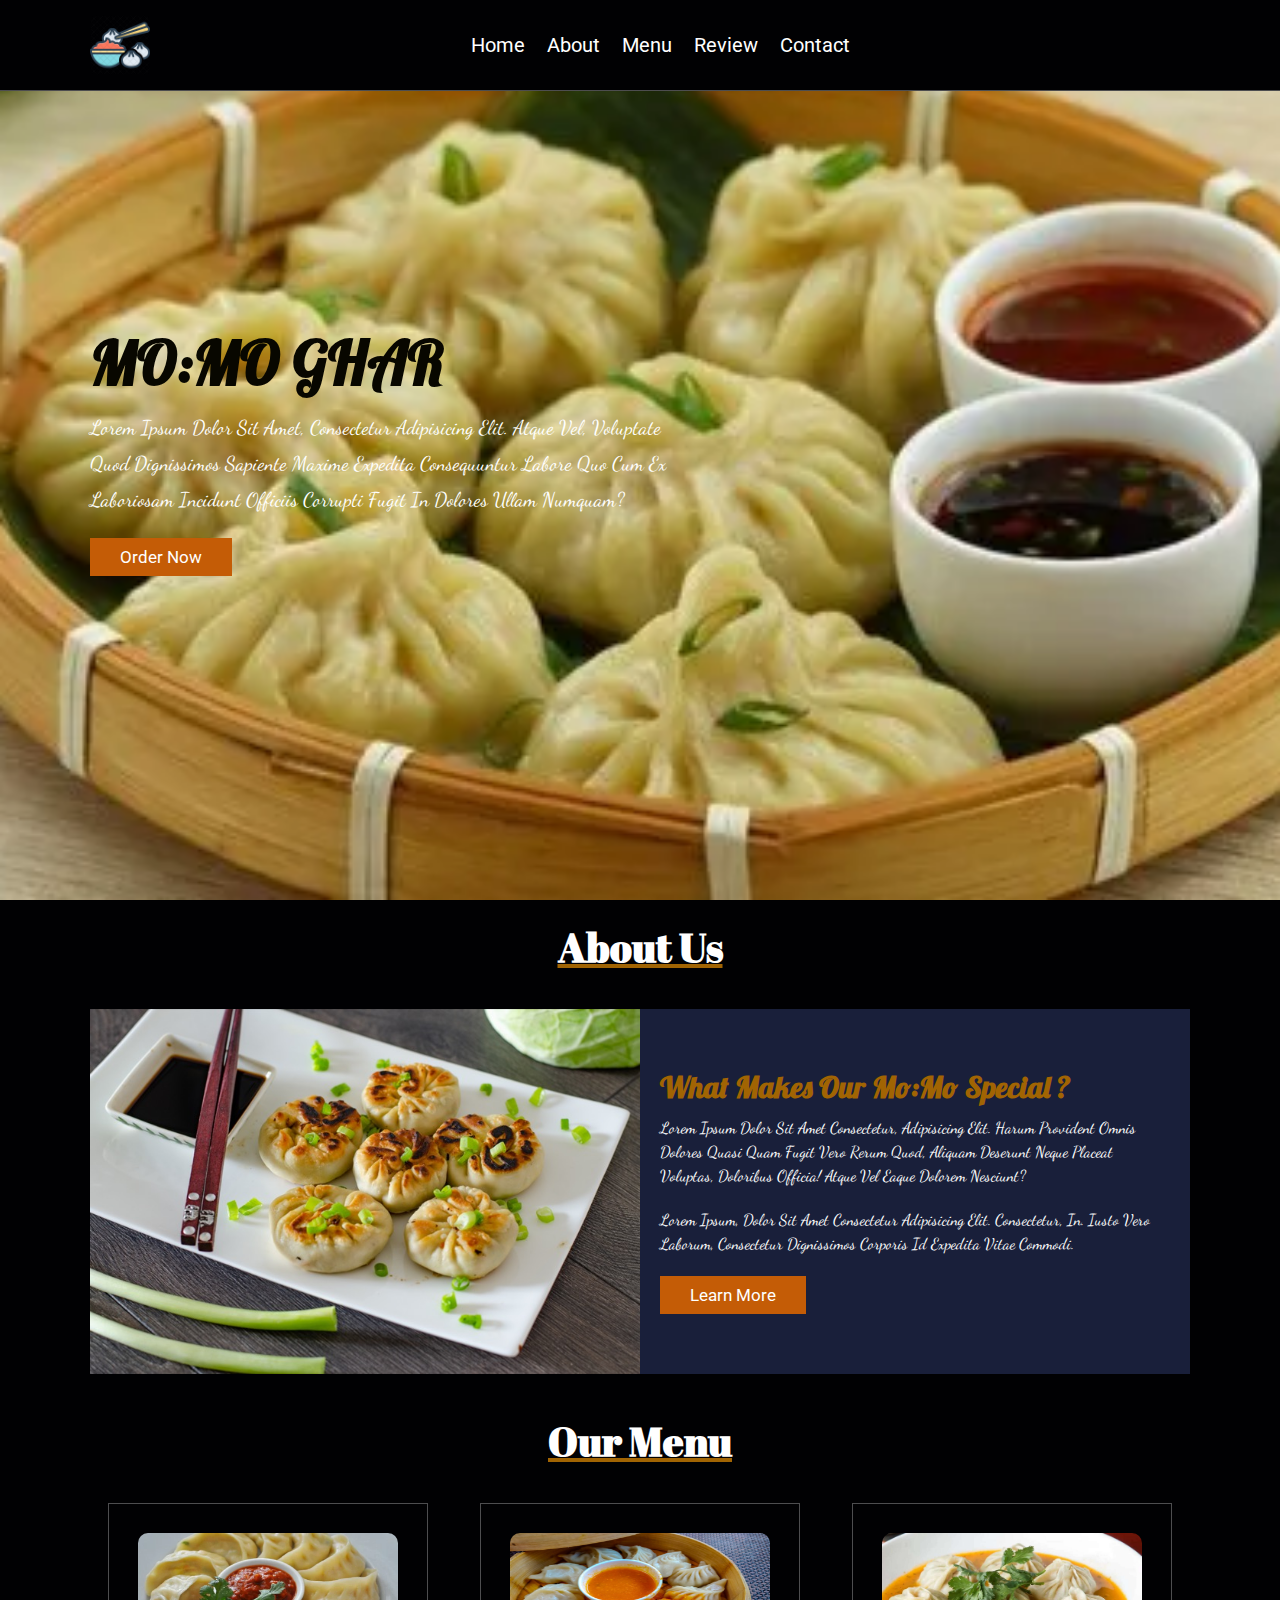
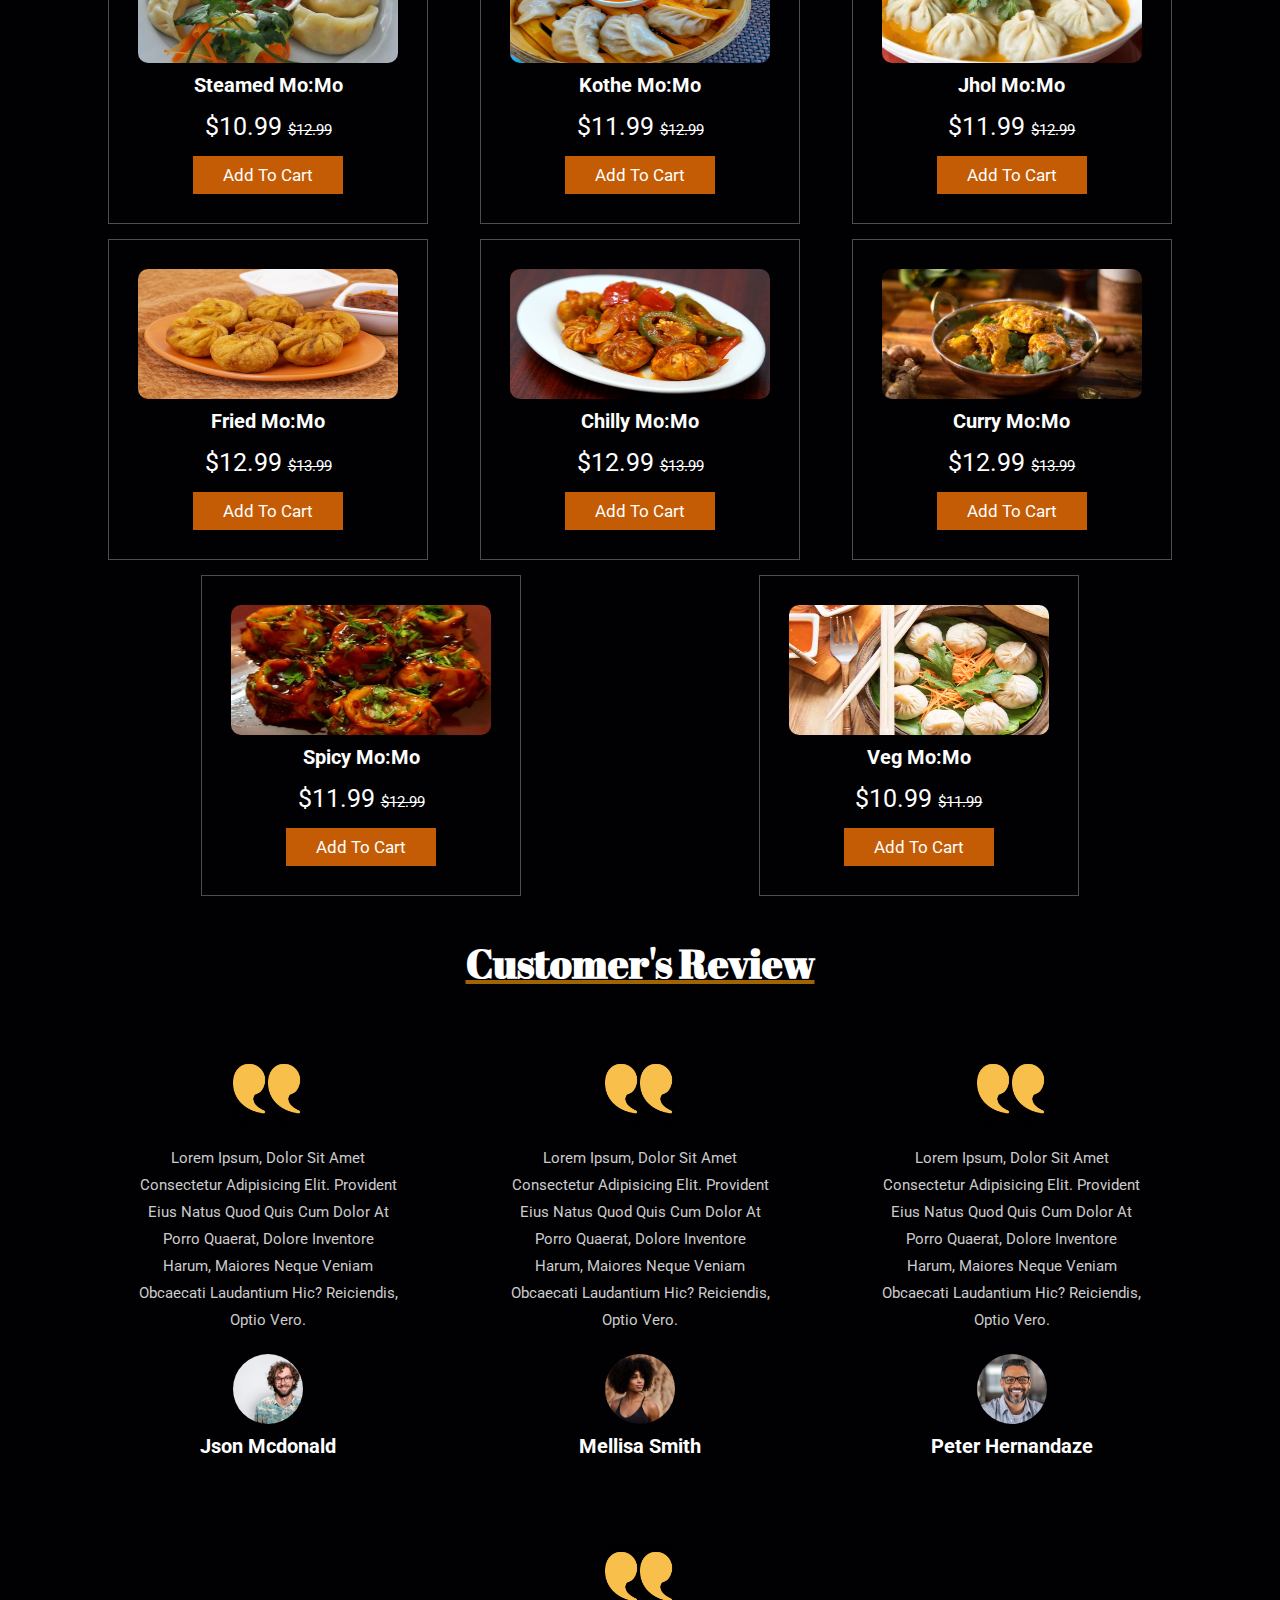
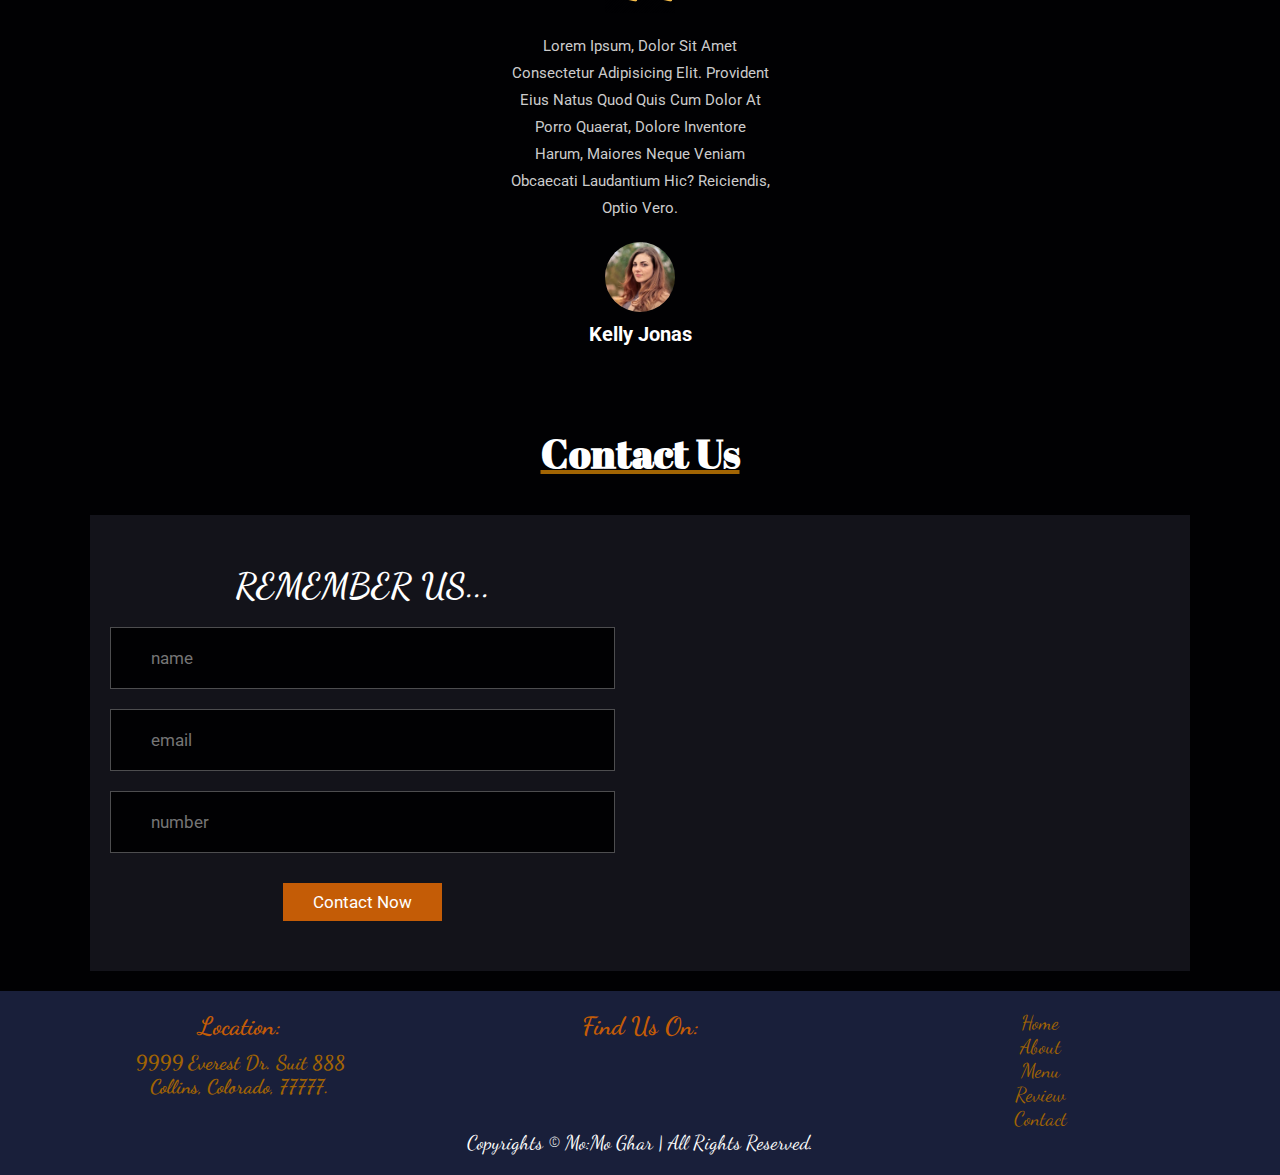
==== index.html @ 1f5e40d8 "Add files via upload" ====
<html lang="en">
<head>
    <meta charset="UTF-8">
    <meta http-equiv="X-UA-Compatible" content="IE=edge">
    <meta name="viewport" content="width=device-width, initial-scale=1.0">
    <link rel="stylesheet" href="https://cdnjs.cloudflare.com/ajax/libs/font-awesome/6.1.2/css/all.min.css" 
        integrity="sha512-1sCRPdkRXhBV2PBLUdRb4tMg1w2YPf37qatUFeS7zlBy7jJI8Lf4VHwWfZZfpXtYSLy85pkm9GaYVYMfw5BC1A==" 
        crossorigin="anonymous" referrerpolicy="no-referrer" />
        <link rel="stylesheet" href="style.css">
    <title>Mo:Mo Ghar</title>
</head>
<body>
    <!-- Header Section -->
    <header class="header">
        <a href="#" class="logo">
            <img src="./images/momo-logo-2.webp" alt="">
        </a>
        <nav class="navbar">
            <a href="#home">Home</a>
            <a href="#about">About</a>
            <a href="#menu">Menu</a>
            <a href="#review">Review</a>
            <a href="#contact">Contact</a>
        </nav>
        <div class="icons">
            <div class="fas fa-search" id="search-btn"></div>
            <div class="fas fa-shopping-cart" id="cart-btn"></div>
            <div class="fas fa-bars" id="menu-btn"></div>
        </div>
        <div class="search-form">
            <input type="search" id="search-box" placeholder="Type to search">
            <label for="search-box" class="fas fa-search"></label>
        </div>
        <div class="cart-items-container">
            <div class="cart-items">
                <span class="fas fa-times"></span>
                <img src="./images/momo_01.jpg" alt="">
                <div class="content">
                    <h3>Steam Mo:Mo</h3>
                    <div class="price">$15.99</div>
                </div>
            </div>
            <div class="cart-items">
                <span class="fas fa-times"></span>
                <img src="./images/momo_02.webp" alt="">
                <div class="content">
                    <h3>Jhol Mo:Mo</h3>
                    <div class="price">$14.99</div>
                </div>
            </div>
            <div class="cart-items">
                <span class="fas fa-times"></span>
                <img src="./images/momo_03.jpg" alt="">
                <div class="content">
                    <h3>Curry Mo:Mo</h3>
                    <div class="price">$13.99</div>
                </div>
            </div>
            <div class="cart-items">
                <span class="fas fa-times"></span>
                <img src="./images/momo_04.jpg" alt="">
                <div class="content">
                    <h3>Fried Mo:Mo</h3>
                    <div class="price">$15.99</div>
                </div>
            </div>
            <a href="#" class="btn">Checkout Now</a>
        </div>
    </header>

    <!-- Home Section -->
    <section class="home" id="home">
        <div class="content">
            <h3>Mo:Mo Ghar </h3>
            <p>Lorem ipsum dolor sit amet, consectetur adipisicing elit. Atque vel, voluptate quod
             dignissimos sapiente maxime expedita consequuntur labore quo cum ex laboriosam 
             incidunt officiis corrupti fugit in dolores ullam numquam?</p>
             <a href="#" class="btn">Order Now</a>
        </div>
    </section>

    <!-- About Section -->
    <section class="about" id="about">
        <h1 class="heading">About Us</h1>
        <div class="row">
            <div class="image">
                <img src="./images/momo_04.jpg" alt="">
            </div>
            <div class="content">
                <h3>What makes our mo:mo special ?</h3>
                <p>Lorem ipsum dolor sit amet consectetur, adipisicing elit. Harum provident omnis
                     dolores quasi quam fugit vero rerum quod, aliquam deserunt neque placeat 
                     voluptas, doloribus officia! Atque vel eaque dolorem nesciunt?</p>
                <p>Lorem ipsum, dolor sit amet consectetur adipisicing elit. Consectetur, in. 
                    Iusto vero laborum, consectetur dignissimos corporis id expedita vitae commodi.</p>
                <a href="#" class="btn">Learn More</a>
            </div>
        </div>
    </section>

    <!-- Menu Section -->
    <section class="menu" id="menu">
        <h1 class="heading">Our Menu</h1>
        <div class="box-container">
            <div class="box">
                <img src="./images/steam_momo.webp" alt="">
                <h3>Steamed Mo:Mo</h3>
                <div class="price">$10.99 <span>$12.99</span></div>
                <a href="#" class="btn">Add to Cart</a>
            </div>
            <div class="box">
                <img src="./images/momo_01.jpg" alt="">
                <h3>Kothe Mo:Mo</h3>
                <div class="price">$11.99 <span>$12.99</span></div>
                <a href="#" class="btn">Add to Cart</a>
            </div>
            <div class="box">
                <img src="./images/jhol_momo_03.jpg" alt="">
                <h3>Jhol Mo:Mo</h3>
                <div class="price">$11.99 <span>$12.99</span></div>
                <a href="#" class="btn">Add to Cart</a>
            </div>
            <div class="box">
                <img src="./images/fry_momo.jpg" alt="">
                <h3>Fried Mo:Mo</h3>
                <div class="price">$12.99 <span>$13.99</span></div>
                <a href="#" class="btn">Add to Cart</a>
            </div>
            <div class="box">
                <img src="./images/chilly_momo_01.jpg" alt="">
                <h3>Chilly Mo:Mo</h3>
                <div class="price">$12.99 <span>$13.99</span></div>
                <a href="#" class="btn">Add to Cart</a>
            </div>
            <div class="box">
                <img src="./images/curry_momo.webp" alt="">
                <h3>Curry Mo:Mo</h3>
                <div class="price">$12.99 <span>$13.99</span></div>
                <a href="#" class="btn">Add to Cart</a>
            </div>
            <div class="box">
                <img src="./images/chilly_momo.jpg" alt="">
                <h3>Spicy Mo:Mo</h3>
                <div class="price">$11.99 <span>$12.99</span></div>
                <a href="#" class="btn">Add to Cart</a>
            </div>
            <div class="box">
                <img src="./images/momo_7.webp" alt="">
                <h3>Veg Mo:Mo</h3>
                <div class="price">$10.99 <span>$11.99</span></div>
                <a href="#" class="btn">Add to Cart</a>
            </div>
        </div>
    </section>

    <!-- Review Section -->
    <section class="review" id="review">
        <h1 class="heading">Customer's Review</h1>
        <div class="box-container">
            <div class="box">
                <img src="./images/quote_icon.webp" alt="" class="quote">
                <p>Lorem ipsum, dolor sit amet consectetur adipisicing elit. Provident 
                    eius natus quod quis cum dolor at porro quaerat, dolore inventore
                     harum, maiores neque veniam obcaecati laudantium hic? Reiciendis, 
                     optio vero.</p>
                <img src="./images/customer_01.jpg" alt="" class="user">
                <h3>Json Mcdonald</h3>
                <div class="stars">
                    <i class="fas fa-star"></i>
                    <i class="fas fa-star"></i>
                    <i class="fas fa-star"></i>
                    <i class="fas fa-star"></i>
                    <i class="fas fa-star-half-alt"></i>
                </div>
            </div>
            <div class="box">
                <img src="./images/quote_icon.webp" alt="" class="quote">
                <p>Lorem ipsum, dolor sit amet consectetur adipisicing elit. Provident 
                    eius natus quod quis cum dolor at porro quaerat, dolore inventore
                     harum, maiores neque veniam obcaecati laudantium hic? Reiciendis, 
                     optio vero.</p>
                <img src="./images/customer_02.jpg" alt="" class="user">
                <h3>Mellisa Smith</h3>
                <div class="stars">
                    <i class="fas fa-star"></i>
                    <i class="fas fa-star"></i>
                    <i class="fas fa-star"></i>
                    <i class="fas fa-star"></i>
                    <i class="fas fa-star"></i>
                </div>
            </div>
            <div class="box">
                <img src="./images/quote_icon.webp" alt="" class="quote">
                <p>Lorem ipsum, dolor sit amet consectetur adipisicing elit. Provident 
                    eius natus quod quis cum dolor at porro quaerat, dolore inventore
                     harum, maiores neque veniam obcaecati laudantium hic? Reiciendis, 
                     optio vero.</p>
                <img src="./images/customer_03.jpg" alt="" class="user">
                <h3>Peter Hernandaze</h3>
                <div class="stars">
                    <i class="fas fa-star"></i>
                    <i class="fas fa-star"></i>
                    <i class="fas fa-star"></i>
                    <i class="fas fa-star"></i>
                    <i class="fas fa-star-half-alt"></i>
                </div>
            </div>
            <div class="box">
                <img src="./images/quote_icon.webp" alt="" class="quote">
                <p>Lorem ipsum, dolor sit amet consectetur adipisicing elit. Provident 
                    eius natus quod quis cum dolor at porro quaerat, dolore inventore
                     harum, maiores neque veniam obcaecati laudantium hic? Reiciendis, 
                     optio vero.</p>
                <img src="./images/customer_04.webp" alt="" class="user">
                <h3>Kelly Jonas</h3>
                <div class="stars">
                    <i class="fas fa-star"></i>
                    <i class="fas fa-star"></i>
                    <i class="fas fa-star"></i>
                    <i class="fas fa-star"></i>
                    <i class="fas fa-star"></i>
                </div>
            </div>
        </div>
    </section>

    <!-- Contact Section -->
    <section class="contact" id="contact">
        <h1 class="heading">Contact Us</h1>
        <div class="row">
            <form action="">
                <h3>Remember us...</h3>
                <div class="inputBox">
                    <span class="fas fa-user"></span>
                    <input type="text" placeholder="name">
                </div>
                <div class="inputBox">
                    <span class="fas fa-envelope"></span>
                    <input type="email" placeholder="email">
                </div>
                <div class="inputBox">
                    <span class="fas fa-phone"></span>
                    <input type="number" placeholder="number">
                </div>
                <input type="submit" value="contact now" class="btn">
            </form>
                <iframe class="map" src="https://www.google.com/maps/embed?pb=!1m18!1m12!1m3!1d97002.
                0116795411!2d-105.13769162792529!3d40.
                55676772759052!2m3!1f0!2f0!3f0!3m2!1i1024!2i768!4f13.
                1!3m3!1m2!1s0x87694a4590f030ad%3A0xa9b14228b4ab4082!2sFort%20Collins%2C%20CO!5e0!3m2!1sen!2sus!4v1661562756313!5m2!1sen!2sus" 
                allowfullscreen="" loading="lazy">
        </iframe>
        </div>
    </section>

    <!-- Footer Section -->
    <section class="footer">
        <div class="row">
            <div class="footer-box" id="location">
                <h3>Location:</h3>
                <h4>9999 Everest Dr. Suit 888 <br/> Collins, Colorado, 77777.</h4>
            </div>
            <div class="footer-box" id="social-media">
                <h4>Find us on:</h4>
                <a href="#" class="fab fa-facebook"></a>
                <a href="#" class="fab fa-instagram"></a>
                <a href="#" class="fab fa-twitter"></a>
                <a href="#" class="fab fa-youtube"></a>
                <a href="#" class="fab fa-google"></a>
            </div>
            <div class="footer-box" id="link">
                <a href="#home">Home</a>
                <a href="#about">About</a>
                <a href="#menu">Menu</a>
                <a href="#review">Review</a>
                <a href="#contact">Contact</a>
            </div>
        </div>
        <p>Copyrights &copy; Mo:Mo Ghar | All Rights Reserved.</p>
    </section>
    
    <script src="script.js"></script>
</body>
</html>
---- style.css ----
@import url('https://fonts.googleapis.com/css2?family=Abril+Fatface&family=Dancing+Script:wght@500;700&family=Lobster&family=Roboto:wght@100;300;400;500;700&family=Rubik+Dirt&display=swap');


:root {
    --primary-color:#c45c06;
    --dark:#13131a;
    --dark-light:#191f3a;
    --white:#fff;
    --white-light:#c8c8c8;
    --bg:#010103;
    --border: 0.1rem solid rgba(255, 255, 255, 0.3);
    --shadow: 0 0 15px rgba(0, 0, 0, 0.25);
}

* {
    margin: 0;
    padding: 0;
    outline: none;
    border: none;
    text-decoration: none;
    text-transform: capitalize;
    box-sizing: border-box;
    transition: 0.2s linear;
    font-family: 'Roboto', sans-serif;
}

html {
    font-size: 62.5%;
    overflow-x: hidden;
    scroll-padding-top: 9rem;
    scroll-behavior: smooth;
}

html::-webkit-scrollbar {
    width: 0.8rem;
}
html::-webkit-scrollbar-track {
    background: transparent;
}
html::-webkit-scrollbar-thumb {
    background: #fff;
    border-radius: 5rem;
}

body {
    background: var(--bg);
}

.btn {
    margin-top: 1rem;
    display: inline-block;
    padding: 0.9rem 3rem;
    font-size: 1.7rem;
    color: #fff;
    background: var(--primary-color);
    cursor: pointer;
}

.btn:hover {
    letter-spacing: 0.2rem;
}

.heading {
    text-align: center;
    color: #fff;
    padding-bottom: 3.5rem;
    font-size: 4rem;
    font-family: 'Abril Fatface', cursive;
    text-decoration: underline #a16403;
}

/* Header Styles */
.header {
    background: var(--bg);
    align-items: center;
    justify-content: space-between;
    padding: 1.5rem 7%;
    border-bottom: var(--border);
    display: flex;
    position: fixed;
    top: 0;
    left: 0;
    right: 0;
    z-index: 1000;

}
.header .logo img {
    height: 6rem;
}

.header .navbar a {
    margin: 0 1rem;
    font-size: 2rem;
    color: #fff;
}

.header .navbar a:hover {
    color: var(--primary-color);
    border-bottom: 0.1rem solid var(--primary-color);
    padding-bottom: 0.5rem;
}

.header .icons div{
    color: #fff;
    cursor: pointer;
    font-size: 2.5rem;
    margin-left: 2rem;
}

.header .icons div:hover{
    color: var(--primary-color);
}

#menu-btn {
    display: none;
}

.header .search-form {
    position: absolute;
    top: 115%;
    right: 7%;
    background: #fff;
    width: 50rem;
    height: 5rem;
    display: flex;
    align-items: center;
    transform: scaleY(0);
    transform-origin: top;
}

.header .search-form.active {
    transform: scaleY(1);
}

.header .search-form input {
    height: 100%;
    width: 100%;
    font-size: 1.6rem;
    color: var(--dark);
    padding: 1rem;
    text-transform: none;
}

.header .search-form label {
    cursor: pointer;
    font-size: 2.2rem;
    margin-right: 1.5rem;
    color: var(--dark);
}

.header .search-form label:hover {
    color: var(--primary-color);
}

.header .cart-items-container .cart-items img {
    width: 50%;
    height: 10rem;
    border-radius: 2rem;
}

.header .cart-items-container {
    position: absolute;
    top: 100%;
    right: -100%;
    height: calc(100vh - 9.5rem);
    width: 35rem;
    padding: 0 1.5rem;
    background: var(--dark-light);
}

.header .cart-items-container.active {
    right: 0;
}

.header .cart-items-container .cart-items {
    position: relative;
    margin: 2rem 0;
    display: flex;
    align-items: center;
    gap: 1.5rem;
    background: var(--white-light);
}

.header .cart-items-container .cart-items .fa-times {
    position: absolute;
    top: 1rem;
    right: 1rem;
    font-size: 2rem;
    cursor: pointer;
}

.header .cart-items-container .cart-items .fa-times:hover {
    color: var(--primary-color);
}

.header .cart-items-container .cart-items .content h3 {
    font-size: 1.5rem;
    padding-bottom: 0.5rem;
}

.header .cart-items-container .cart-items .content .price {
    font-size: 1.5rem;
    color: var(--primary-color);
}

.header .cart-items-container .btn {
    width: 100%;
    text-align: center;
}


/* Home Section Style */
.home {
    min-height: 100vh;
    display: flex;
    align-items: center;
    background: url(../images/momo_06.webp);
    background-repeat: no-repeat;
    background-size: cover;
    background-position: center;
}

section {
    padding: 2rem 7%;
}

.home .content {
    max-width: 60rem;
}

.home .content h3 {
    font-size: 6rem;
    font-family: 'Lobster', cursive;
    text-transform: uppercase;
    color: #080700;
}

.home .content p {
    font-size: 2rem;
    font-family: 'Dancing Script', cursive;
    font-weight: lighter;
    line-height: 1.8;
    padding: 1rem 0;
    color: #fff;
}

/* About Section Style */
.about .row {
    display: flex;
    align-items: center;
    background: var(--dark-light);
    flex-wrap: wrap;
}

.about .row .image {
    flex: 1 1 45rem;
}
.about .row .image img{
    width: 100%;
}
.about .row .content {
    flex: 1 1 45rem;
    padding: 2rem;
}
.about .row .content h3{
    font-size: 3rem;
    color: #a16403;
    font-family: 'Lobster', cursive;
}
.about .row .content p{
    font-size: 1.6rem;
    color: #fff;
    padding: 1rem 0;
    line-height: 1.5;
    font-family: 'Dancing Script', cursive;
}

/* Menu Section Style */
.menu .box-container {
    display: flex;
    gap: 1.5rem;
    align-items: center;
    flex-wrap: wrap;
    justify-content: space-around;
}

.menu .box-container .box {
    padding: 2.9rem;
    text-align: center;
    border: var(--border);
}

.menu .box-container .box img {
    width: 26rem;
    height: 13rem;
    border-radius: 10px;
}

.menu .box-container .box h3 {
    color: #fff;
    font-size: 2rem;
    padding: 1rem 0;
}

.menu .box-container .box .price {
    color: #fff;
    font-size: 2.5rem;
    padding: 0.5rem 0;
}

.menu .box-container .box .price span {
    font-size: 1.5rem;
    text-decoration: line-through;
}

.menu .box-container .box:hover {
    background:  #E6A32F;
}

.menu .box-container .box:hover {
    background:  #E6A32F;
}

/* Review Section Style */
.review .box-container {
    display: flex;
    gap: 1.5rem;
    align-items: center;
    flex-wrap: wrap;
    justify-content: space-around;
}

.review .box-container .box {
    width: 30rem;
    text-align: center;
    padding: 3rem 2rem;
}

.review .box-container .box p {
    font-size: 1.5rem;
    line-height: 1.8;
    color: #ccc;
    padding: 2rem 0;
}

.review .box-container .box .quote {
    height: 7rem;
    width: 7rem;
}

.review .box-container .box .user {
    height: 7rem;
    width: 7rem;
    border-radius: 50%;
    object-fit: cover;
}

.review .box-container .box h3 {
    padding: 1rem 0;
    font-size: 2rem;
    color: #fff;
}

.review .box-container .box .stars i {
    font-size: 1.5rem;
    color: #E6A32F;
}

/* Contact Section Style */
.contact .row {
    display: flex;
    background: var(--dark);
    flex-wrap: wrap;
    gap: 1rem;
}

.contact .row .map {
    flex: 1 1 45rem;
    width: 100%;
    object-fit: cover;
}

.contact .row form {
    flex: 1 1 45rem;
    padding: 5rem 2rem;
    text-align: center;
}

.contact .row form h3{
    font-family: 'Dancing Script', cursive;
    text-transform: uppercase;
    font-size: 3.5rem;
    color: #fff;
}

.contact .row form .inputBox {
    display: flex;
    align-items: center;
    margin-top: 2rem;
    margin-bottom: 2rem;
    background: var(--bg);
    border: var(--border);
}

.contact .row form .inputBox span {
    color: #fff;
    font-size: 2rem;
    padding-left: 2rem;
}

.contact .row form .inputBox input {
    width: 100%;
    padding: 2rem;
    font-size: 1.7rem;
    color: #fff;
    text-transform: none;
    background: var(--bg);
}

/* Footer Section Style */
.footer {
    background: var(--dark-light);
}

.footer .row {
    display: flex;
    flex-wrap: wrap;
    justify-content: space-between;
}

.footer .footer-box {
    width: 30rem;
    text-align: center;
}

.footer #location h3 {
    font-size: 2.5rem;
    color: #c45c06;
    margin-bottom: 1rem;
    font-family: 'Dancing Script', cursive;
}

.footer #location h4 {
    font-size: 2rem;
    color: #a16403;
    font-family: 'Dancing Script', cursive;
}

.footer #social-media h4{
    font-size: 2.5rem;
    color: #c45c06;
    margin-bottom: 1rem;
    font-family: 'Dancing Script', cursive;
}

.footer #social-media a {
    font-size: 4rem;
    padding: 0 0.5rem;
    color: var(--bg);
}

.footer #link a {
    font-size: 2rem;
    color: #a16403;
    display: block;
    font-family: 'Dancing Script', cursive;
}

.footer p {
    text-align: center;
    font-size: 2rem;
    color: #fff;
    font-family: 'Dancing Script', cursive;
}




/* media queries for tablet */
@media (max-width:991px) {
    html {
        font-size: 55%;
    }
    .header {
        padding: 1.5rem 2rem;
    }
    section {
        padding: 2rem;
    }
}

/* media queries for mobile */
@media (max-width:480px) {
    #menu-btn {
        display: inline-block;
    }
    .header .navbar {
        position: absolute;
        top: 100%;
        right: -100%;
        background: var(--dark-light);
        width: 30rem;
        height: calc(100vh - 9.5rem);
    }
    .header .navbar.active {
        right: 0;
    }
    .header .navbar a {
        display: block;
        margin: 1.5rem;
        padding: 0.5rem;
        font-size: 2rem;
        color: #fff;
    }
    .header .search-form {
        right: 1%;
        width: 45rem;
        height: 3rem;
    }
    .home {
        background-position: center;
        justify-content: center;
        text-align: center;
    }
    .home .content h3 {
        font-size: 4.5rem;
    }
    .home .content p {
        font-size: 1.5rem;
    }
    .footer .footer-box {
        border-bottom: var(--border);
        margin-right: auto;
        margin-left: auto;
        margin-top: 1rem;
        padding-bottom: 1.5rem;
    }
    .footer p {
        margin-top: 1rem;
    }
}
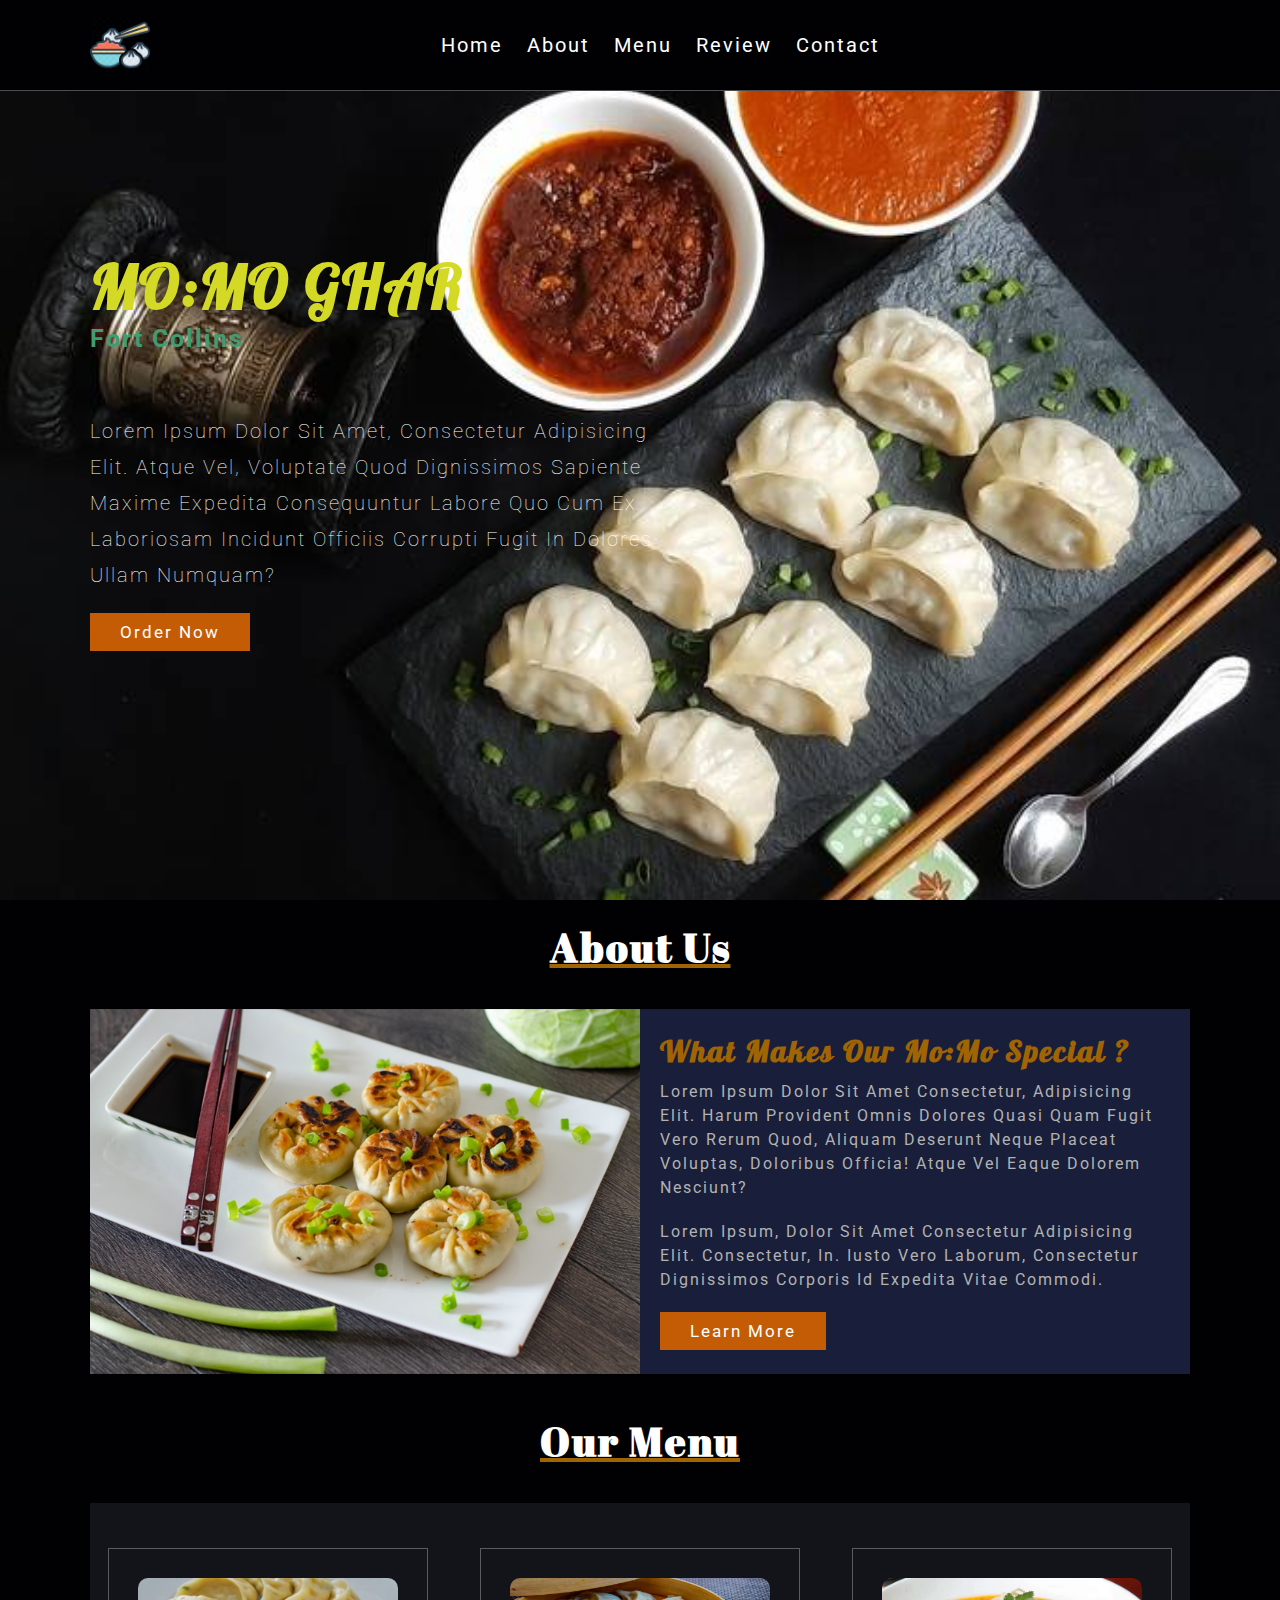
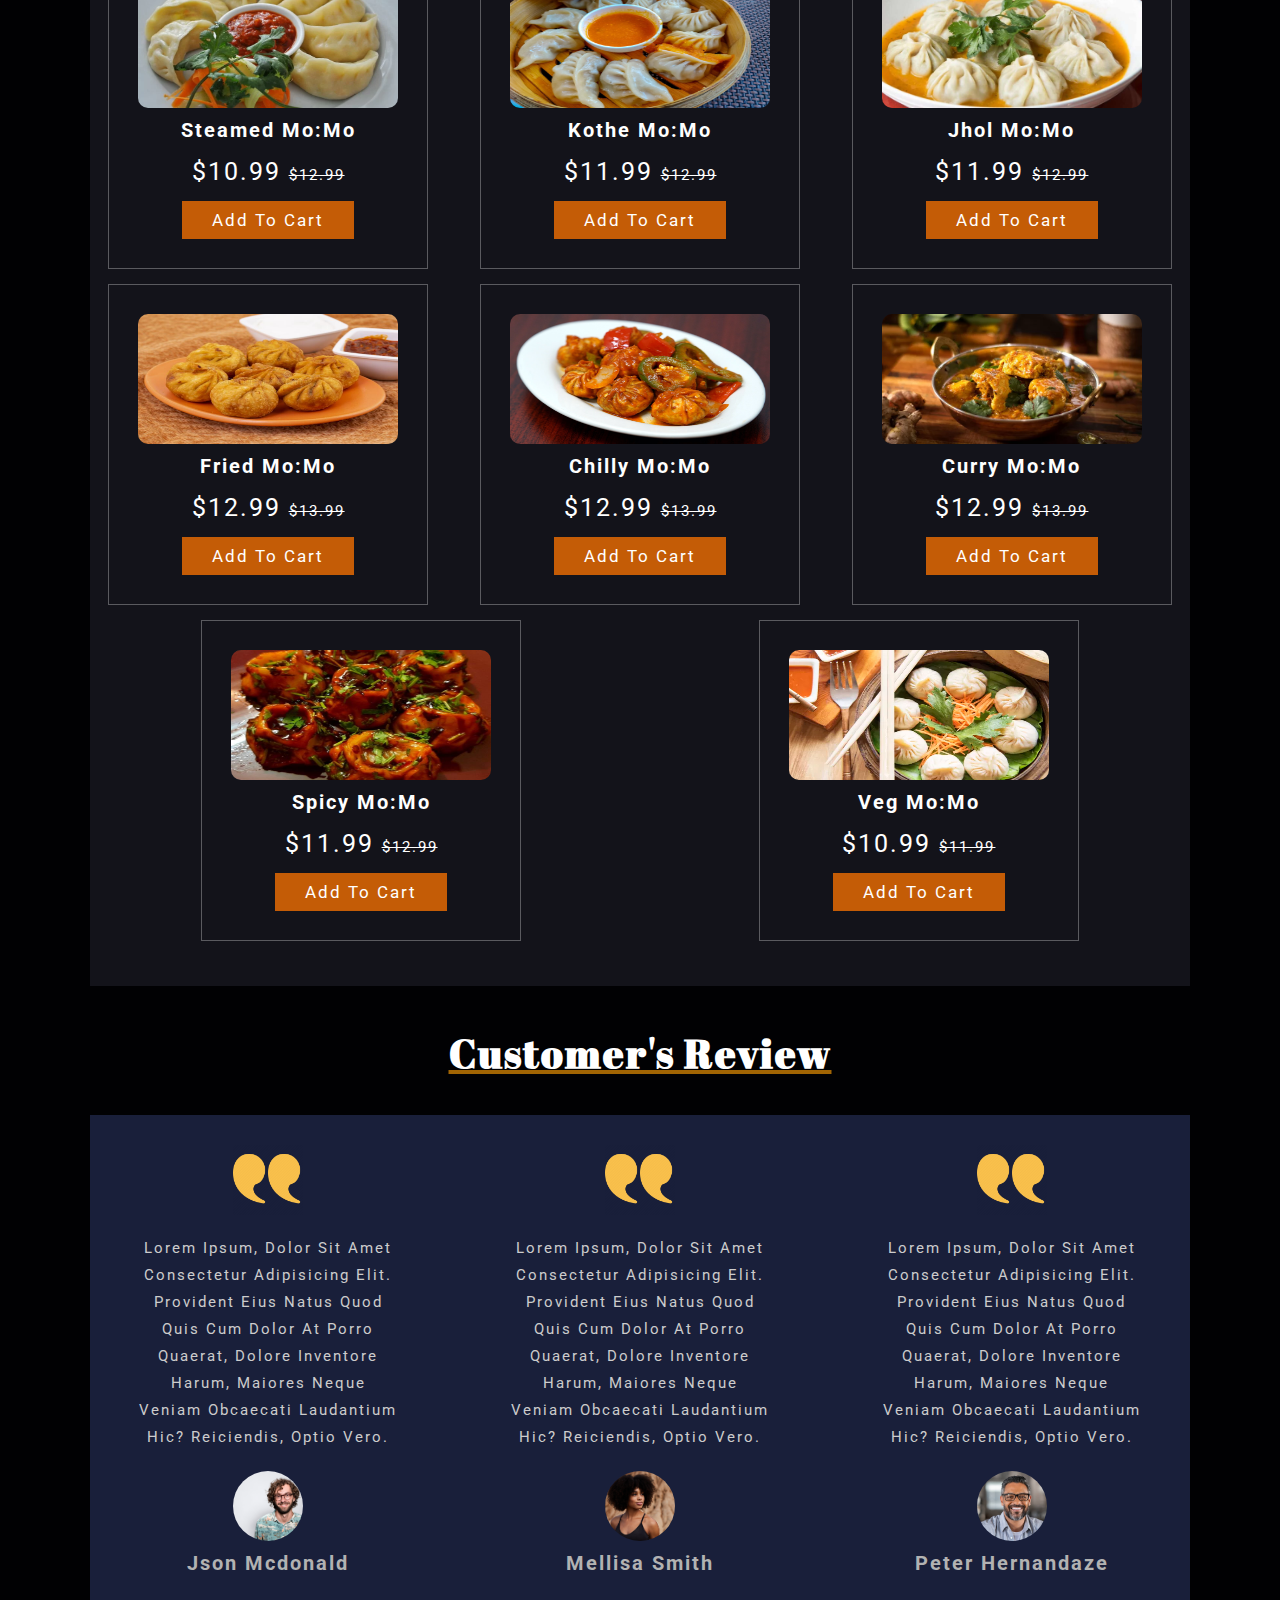
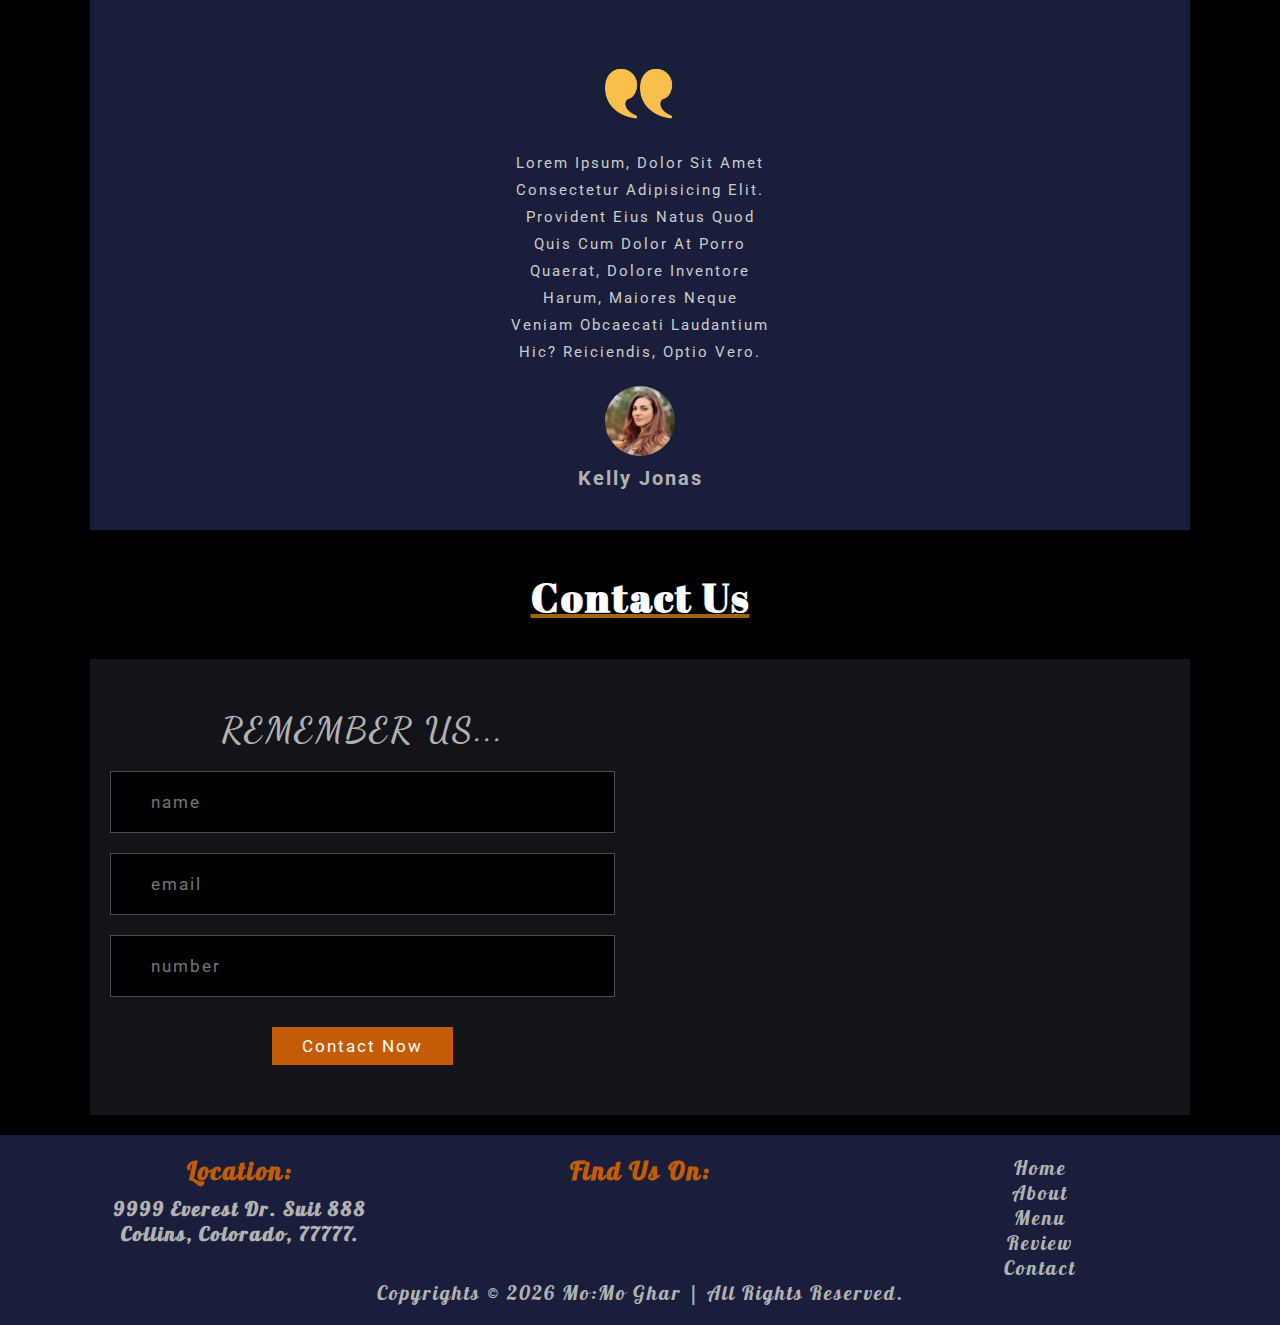
==== commit c846d2a7: "update code" ====
--- a/index.html
+++ b/index.html
@@ -72,6 +72,7 @@
     <section class="home" id="home">
         <div class="content">
             <h3>Mo:Mo Ghar </h3>
+            <h4>Fort Collins</h4>
             <p>Lorem ipsum dolor sit amet, consectetur adipisicing elit. Atque vel, voluptate quod
              dignissimos sapiente maxime expedita consequuntur labore quo cum ex laboriosam 
              incidunt officiis corrupti fugit in dolores ullam numquam?</p>
@@ -244,12 +245,12 @@
                 </div>
                 <input type="submit" value="contact now" class="btn">
             </form>
-                <iframe class="map" src="https://www.google.com/maps/embed?pb=!1m18!1m12!1m3!1d97002.
+            <iframe class="map" src="https://www.google.com/maps/embed?pb=!1m18!1m12!1m3!1d97002.
                 0116795411!2d-105.13769162792529!3d40.
                 55676772759052!2m3!1f0!2f0!3f0!3m2!1i1024!2i768!4f13.
                 1!3m3!1m2!1s0x87694a4590f030ad%3A0xa9b14228b4ab4082!2sFort%20Collins%2C%20CO!5e0!3m2!1sen!2sus!4v1661562756313!5m2!1sen!2sus" 
                 allowfullscreen="" loading="lazy">
-        </iframe>
+            </iframe>
         </div>
     </section>
 
@@ -276,7 +277,7 @@
                 <a href="#contact">Contact</a>
             </div>
         </div>
-        <p>Copyrights &copy; Mo:Mo Ghar | All Rights Reserved.</p>
+        <p>Copyrights &copy; <span id="current-year"></span> Mo:Mo Ghar | All Rights Reserved.</p>
     </section>
     
     <script src="script.js"></script>
--- a/style.css
+++ b/style.css
@@ -21,6 +21,7 @@
     text-transform: capitalize;
     box-sizing: border-box;
     transition: 0.2s linear;
+    letter-spacing: 2;
     font-family: 'Roboto', sans-serif;
 }
 
@@ -57,7 +58,7 @@
 }
 
 .btn:hover {
-    letter-spacing: 0.2rem;
+    letter-spacing: 3.5;
 }
 
 .heading {
@@ -68,6 +69,7 @@
     font-family: 'Abril Fatface', cursive;
     text-decoration: underline #a16403;
 }
+
 
 /* Header Styles */
 .header {
@@ -214,7 +216,7 @@
     min-height: 100vh;
     display: flex;
     align-items: center;
-    background: url(../images/momo_06.webp);
+    background: url(./images/steamed-momo.jpg);
     background-repeat: no-repeat;
     background-size: cover;
     background-position: center;
@@ -232,16 +234,20 @@
     font-size: 6rem;
     font-family: 'Lobster', cursive;
     text-transform: uppercase;
-    color: #080700;
+    color: #D4D925;
+}
+.home .content h4 {
+    font-size: 2.5rem;
+    color: #419C70;
 }
 
 .home .content p {
     font-size: 2rem;
-    font-family: 'Dancing Script', cursive;
     font-weight: lighter;
     line-height: 1.8;
     padding: 1rem 0;
     color: #fff;
+    margin-top: 5rem;
 }
 
 /* About Section Style */
@@ -269,10 +275,9 @@
 }
 .about .row .content p{
     font-size: 1.6rem;
-    color: #fff;
+    color: #B2B2B2;
     padding: 1rem 0;
     line-height: 1.5;
-    font-family: 'Dancing Script', cursive;
 }
 
 /* Menu Section Style */
@@ -282,6 +287,8 @@
     align-items: center;
     flex-wrap: wrap;
     justify-content: space-around;
+    background: var(--dark);
+    padding: 4.5rem 0;
 }
 
 .menu .box-container .box {
@@ -314,11 +321,7 @@
 }
 
 .menu .box-container .box:hover {
-    background:  #E6A32F;
-}
-
-.menu .box-container .box:hover {
-    background:  #E6A32F;
+    background: var(--dark-light);
 }
 
 /* Review Section Style */
@@ -328,6 +331,7 @@
     align-items: center;
     flex-wrap: wrap;
     justify-content: space-around;
+    background: var(--dark-light);
 }
 
 .review .box-container .box {
@@ -358,7 +362,7 @@
 .review .box-container .box h3 {
     padding: 1rem 0;
     font-size: 2rem;
-    color: #fff;
+    color: #B2B2B2;
 }
 
 .review .box-container .box .stars i {
@@ -390,7 +394,7 @@
     font-family: 'Dancing Script', cursive;
     text-transform: uppercase;
     font-size: 3.5rem;
-    color: #fff;
+    color: #B2B2B2;
 }
 
 .contact .row form .inputBox {
@@ -437,20 +441,20 @@
     font-size: 2.5rem;
     color: #c45c06;
     margin-bottom: 1rem;
-    font-family: 'Dancing Script', cursive;
+    font-family: 'Lobster', cursive;
 }
 
 .footer #location h4 {
     font-size: 2rem;
-    color: #a16403;
-    font-family: 'Dancing Script', cursive;
+    color: #B2B2B2;
+    font-family: 'Lobster', cursive;
 }
 
 .footer #social-media h4{
     font-size: 2.5rem;
     color: #c45c06;
     margin-bottom: 1rem;
-    font-family: 'Dancing Script', cursive;
+    font-family: 'Lobster', cursive;
 }
 
 .footer #social-media a {
@@ -459,18 +463,34 @@
     color: var(--bg);
 }
 
+.footer #social-media a:hover {
+    color: var(--primary-color);
+}
+
 .footer #link a {
     font-size: 2rem;
+    color: #B2B2B2;
+    display: block;
+    font-family: 'Lobster', cursive;
+    
+}
+
+.footer #link a:hover {
     color: #a16403;
-    display: block;
-    font-family: 'Dancing Script', cursive;
 }
 
 .footer p {
     text-align: center;
     font-size: 2rem;
-    color: #fff;
-    font-family: 'Dancing Script', cursive;
+    color: #B2B2B2;
+    font-family: 'Lobster', cursive;
+    
+}
+
+#current-year {
+    font-family: 'Lobster', cursive;
+    color: #B2B2B2;
+    
 }
 
 
@@ -538,4 +558,4 @@
     .footer p {
         margin-top: 1rem;
     }
-}+}
